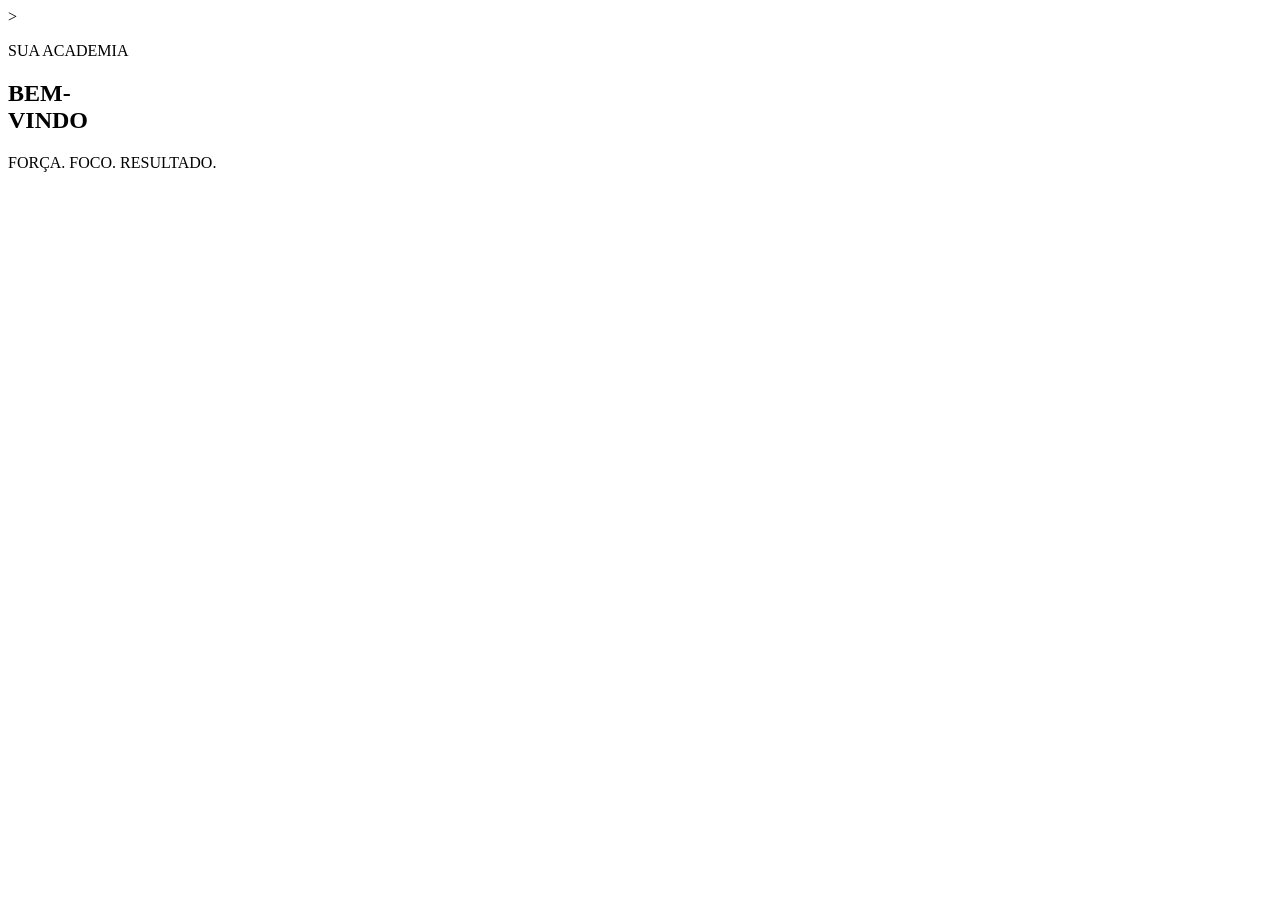
==== index.html @ 5902b5f4 "Update index.html" ====
<!DOCTYPE html>
<html lang="pt-BR">
<head>
  <meta charset="UTF-8">
  <meta name="viewport" content="width=device-width, initial-scale=1.0">
  <meta name="description" content="Academia: força, foco e resultado.">
  <title>Academia | Bem-vindo</title>

  >
</head>

<body>
  <main class="hero">
    <div class="fundo-academia" aria-hidden="true"></div>
    <div class="camada-escura" aria-hidden="true"></div>

    <section class="conteudo-principal">
      <p class="marca">SUA ACADEMIA</p>
      <h1>BEM-<br>VINDO</h1>
      <p class="frase">FORÇA. FOCO. RESULTADO.</p>
    </section>
  </main>
</body>
</html>
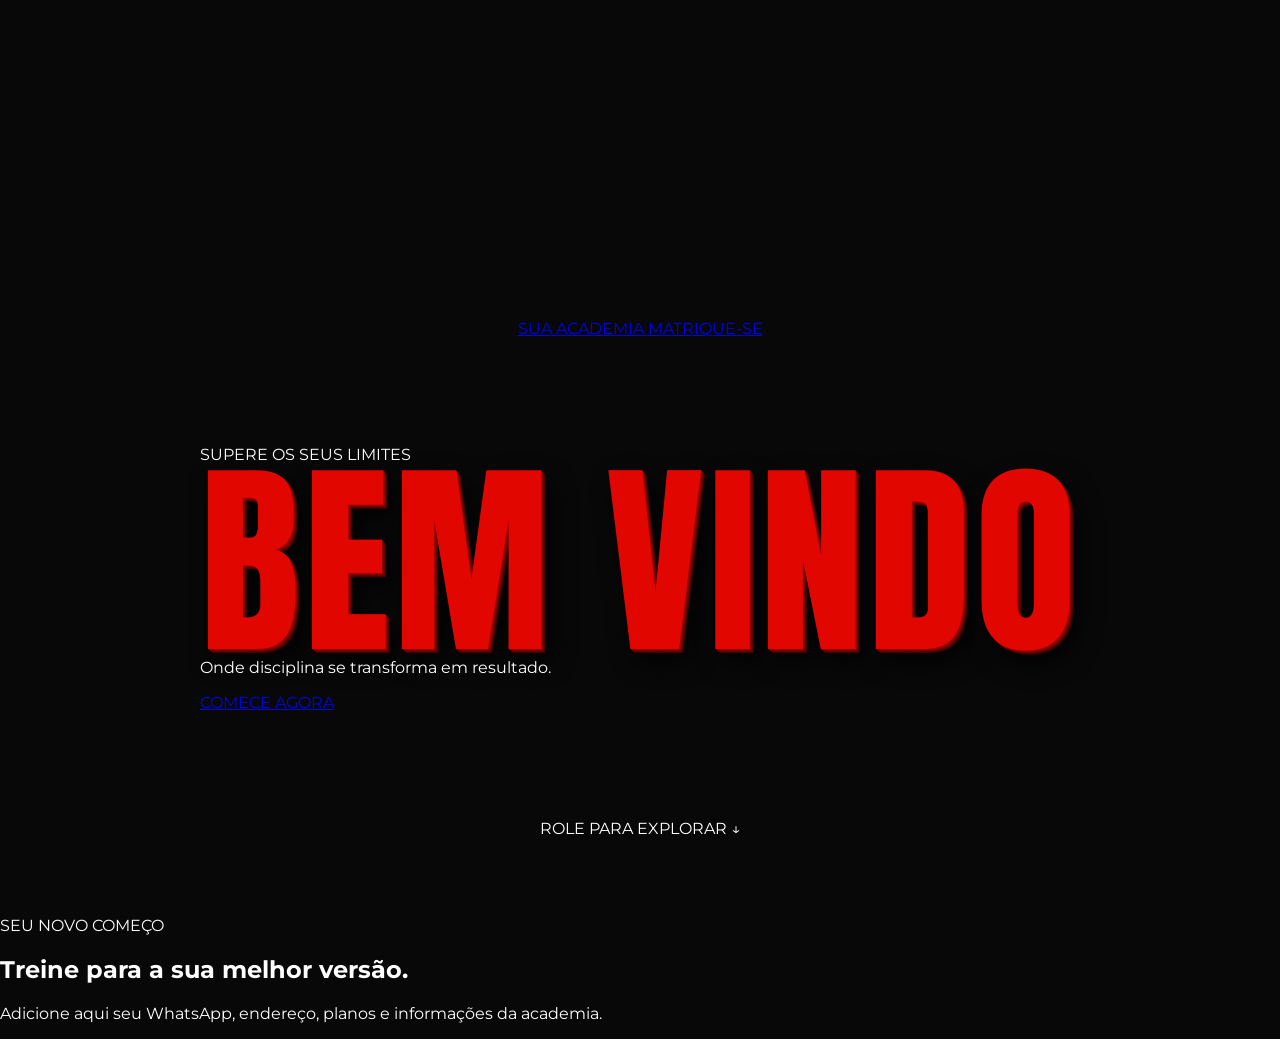
==== commit 8f89aaa6: "Update index.html" ====
--- a/index.html
+++ b/index.html
@@ -3,22 +3,50 @@
 <head>
   <meta charset="UTF-8">
   <meta name="viewport" content="width=device-width, initial-scale=1.0">
-  <meta name="description" content="Academia: força, foco e resultado.">
-  <title>Academia | Bem-vindo</title>
+  <meta name="description" content="Sua academia: força, foco e resultado.">
+  <title>Sua Academia | Bem-vindo</title>
 
-  >
+  <link rel="stylesheet" href="./style.css">
 </head>
 
 <body>
-  <main class="hero">
-    <div class="fundo-academia" aria-hidden="true"></div>
-    <div class="camada-escura" aria-hidden="true"></div>
+  <main class="hero" id="hero">
+    <div class="imagem-fundo" id="imagemFundo" aria-hidden="true"></div>
+    <div class="filtro-preto" aria-hidden="true"></div>
+    <div class="vinheta" aria-hidden="true"></div>
 
-    <section class="conteudo-principal">
-      <p class="marca">SUA ACADEMIA</p>
-      <h1>BEM-<br>VINDO</h1>
-      <p class="frase">FORÇA. FOCO. RESULTADO.</p>
+    <header class="topo">
+      <a class="logo" href="#" aria-label="Página inicial da Sua Academia">
+        <span class="logo-marca">SUA</span> ACADEMIA
+      </a>
+
+      <a class="botao-topo" href="#matricula">MATRIQUE-SE</a>
+    </header>
+
+    <section class="mensagem" aria-labelledby="titulo-principal">
+      <p class="sobretitulo">SUPERE OS SEUS LIMITES</p>
+
+      <h1 id="titulo-principal">
+        <span class="linha">BEM</span>
+        <span class="linha">VINDO</span>
+      </h1>
+
+      <p class="descricao">
+        Onde disciplina se transforma em resultado.
+      </p>
+
+      <a class="botao-principal" href="#matricula">COMECE AGORA</a>
     </section>
+
+    <p class="rolar" aria-hidden="true">ROLE PARA EXPLORAR <span>↓</span></p>
   </main>
+
+  <section class="matricula" id="matricula">
+    <p class="sobretitulo escuro">SEU NOVO COMEÇO</p>
+    <h2>Treine para a sua melhor versão.</h2>
+    <p>Adicione aqui seu WhatsApp, endereço, planos e informações da academia.</p>
+  </section>
+
+  <script src="./script.js"></script>
 </body>
 </html>
--- a/style.css
+++ b/style.css
@@ -0,0 +1,96 @@
+@import url("https://fonts.googleapis.com/css2?family=Anton&family=Montserrat:wght@600;700;800&display=swap");
+
+:root {
+  --vermelho: #e10600;
+}
+
+* {
+  box-sizing: border-box;
+}
+
+body {
+  margin: 0;
+  background: #080808;
+  color: white;
+  font-family: "Montserrat", Arial, sans-serif;
+}
+
+.hero {
+  position: relative;
+  min-height: 100vh;
+  display: grid;
+  place-items: center;
+  overflow: hidden;
+}
+
+.fundo-academia {
+  position: absolute;
+  inset: -35px;
+  z-index: -2;
+  background-image: url("https://pplx-res.cloudinary.com/image/upload/pplx_search_images/e1381c3c9f945c3fe78c7b1adadf001822a0439c.jpg");
+  background-size: cover;
+  background-position: center;
+  filter: grayscale(100%) blur(5px) contrast(120%);
+  transform: scale(1.08);
+}
+
+.camada-escura {
+  position: absolute;
+  z-index: -1;
+  inset: 0;
+  background: linear-gradient(
+    90deg,
+    rgba(0, 0, 0, 0.85),
+    rgba(0, 0, 0, 0.38),
+    rgba(0, 0, 0, 0.72)
+  );
+}
+
+.conteudo-principal {
+  width: min(100% - 40px, 1100px);
+  text-align: center;
+}
+
+.marca,
+.frase {
+  margin: 0;
+  font-size: 0.75rem;
+  font-weight: 800;
+  letter-spacing: 0.28em;
+}
+
+.marca {
+  margin-bottom: 18px;
+}
+
+h1 {
+  margin: 0;
+  color: var(--vermelho);
+  font-family: "Anton", Impact, sans-serif;
+  font-size: clamp(5rem, 18vw, 13rem);
+  font-weight: 400;
+  letter-spacing: 0.02em;
+  line-height: 0.78;
+  text-shadow:
+    1px 1px 0 #910000,
+    2px 2px 0 #760000,
+    3px 3px 0 #5c0000,
+    4px 4px 0 #430000,
+    8px 12px 24px rgba(0, 0, 0, 0.9);
+}
+
+.frase {
+  margin-top: 34px;
+}
+
+@media (max-width: 600px) {
+  h1 {
+    font-size: clamp(4rem, 22vw, 7rem);
+  }
+
+  .marca,
+  .frase {
+    font-size: 0.62rem;
+    letter-spacing: 0.18em;
+  }
+}
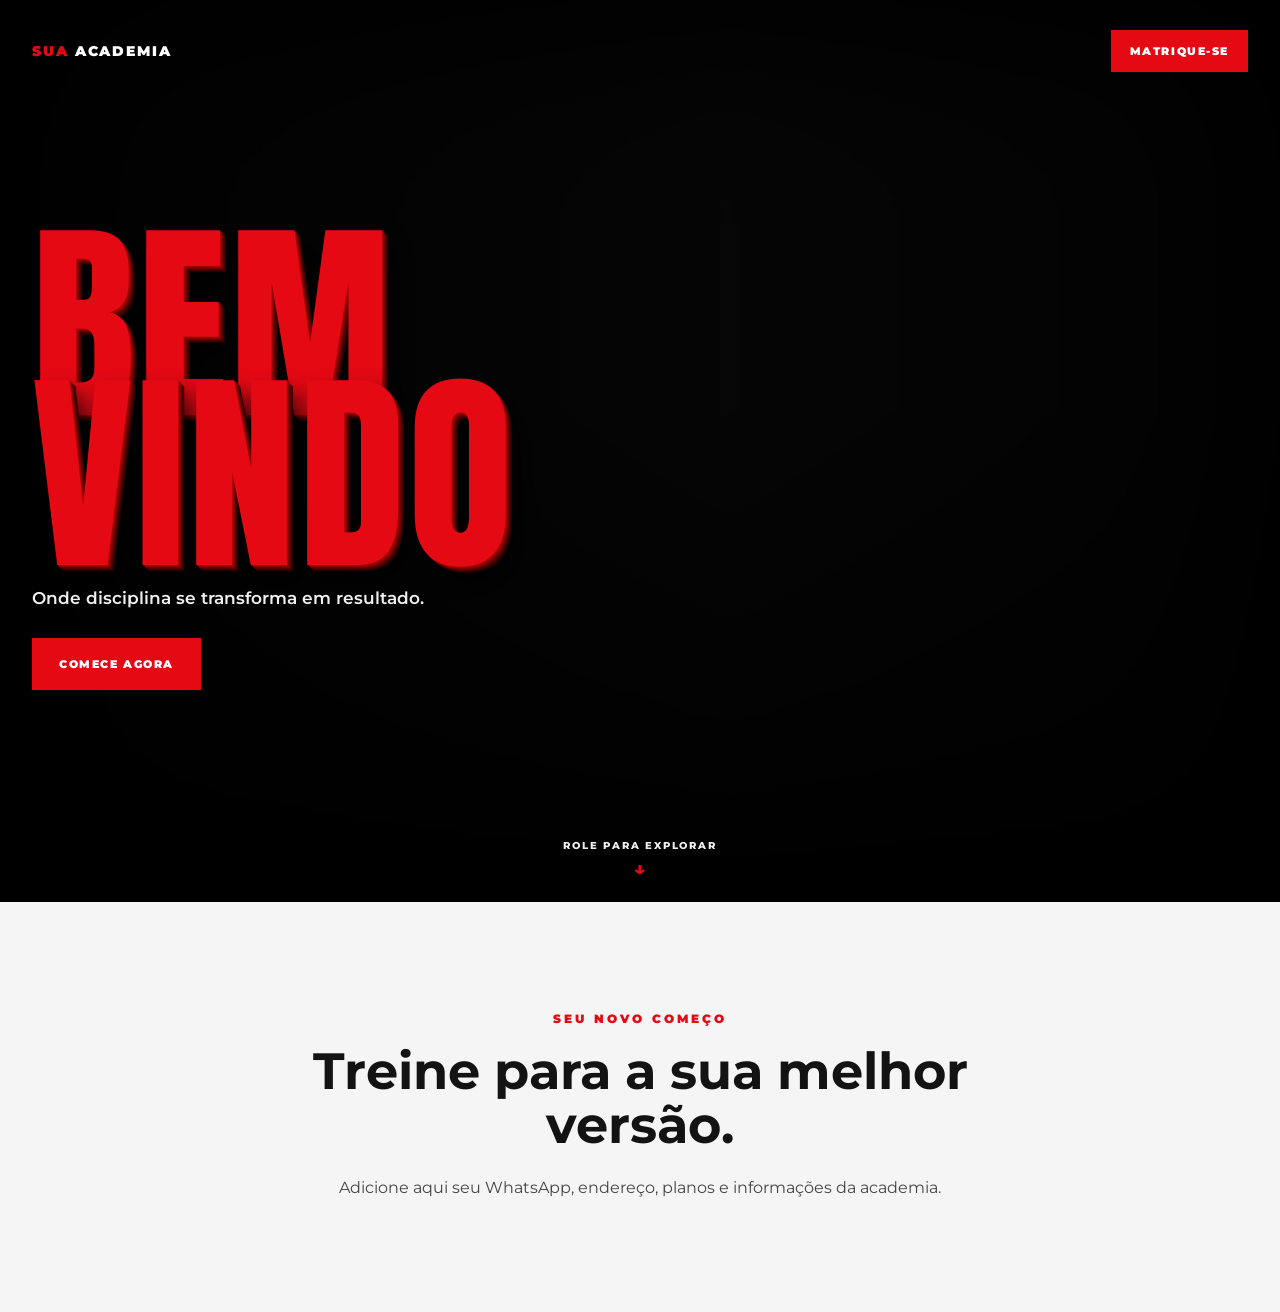
==== commit e585dd8f: "Update index.html" ====
--- a/index.html
+++ b/index.html
@@ -24,8 +24,6 @@
     </header>
 
     <section class="mensagem" aria-labelledby="titulo-principal">
-      <p class="sobretitulo">SUPERE OS SEUS LIMITES</p>
-
       <h1 id="titulo-principal">
         <span class="linha">BEM</span>
         <span class="linha">VINDO</span>
@@ -38,7 +36,9 @@
       <a class="botao-principal" href="#matricula">COMECE AGORA</a>
     </section>
 
-    <p class="rolar" aria-hidden="true">ROLE PARA EXPLORAR <span>↓</span></p>
+    <p class="rolar" aria-hidden="true">
+      ROLE PARA EXPLORAR <span>↓</span>
+    </p>
   </main>
 
   <section class="matricula" id="matricula">
--- a/style.css
+++ b/style.css
@@ -1,96 +1,273 @@
-@import url("https://fonts.googleapis.com/css2?family=Anton&family=Montserrat:wght@600;700;800&display=swap");
+@import url("https://fonts.googleapis.com/css2?family=Anton&family=Montserrat:wght@400;600;700;800;900&display=swap");
 
 :root {
-  --vermelho: #e10600;
+  --vermelho: #e50914;
+  --vermelho-escuro: #760000;
+  --preto: #070707;
+  --branco: #f7f7f7;
 }
 
 * {
   box-sizing: border-box;
 }
 
+html {
+  scroll-behavior: smooth;
+}
+
 body {
   margin: 0;
-  background: #080808;
-  color: white;
-  font-family: "Montserrat", Arial, sans-serif;
+  min-width: 320px;
+  overflow-x: hidden;
+  background: var(--preto);
+  color: var(--branco);
+  font-family: "Montserrat", Arial, Helvetica, sans-serif;
 }
 
 .hero {
+  --movimento-x: 0px;
+  --movimento-y: 0px;
   position: relative;
-  min-height: 100vh;
-  display: grid;
-  place-items: center;
+  isolation: isolate;
+  min-height: 100svh;
   overflow: hidden;
-}
-
-.fundo-academia {
-  position: absolute;
-  inset: -35px;
+  background: #0b0b0b;
+}
+
+/* Foto de um AMBIENTE de academia: máquinas e pesos */
+.imagem-fundo {
+  position: absolute;
+  z-index: -3;
+  inset: -70px;
+  background-image: url("https://images.unsplash.com/photo-1534438327276-14e5300c3a48?auto=format&fit=crop&w=2200&q=85");
+  background-position: center center;
+  background-size: cover;
+  filter: grayscale(100%) contrast(125%) brightness(58%) blur(2px);
+  transform: scale(1.1) translate(var(--movimento-x), var(--movimento-y));
+  transition: transform 180ms ease-out;
+  will-change: transform;
+}
+
+/* Escurece o ambiente, preservando a leitura do texto */
+.filtro-preto {
+  position: absolute;
   z-index: -2;
-  background-image: url("https://pplx-res.cloudinary.com/image/upload/pplx_search_images/e1381c3c9f945c3fe78c7b1adadf001822a0439c.jpg");
-  background-size: cover;
-  background-position: center;
-  filter: grayscale(100%) blur(5px) contrast(120%);
-  transform: scale(1.08);
-}
-
-.camada-escura {
+  inset: 0;
+  background:
+    linear-gradient(90deg, rgba(0, 0, 0, 0.86) 0%, rgba(0, 0, 0, 0.45) 57%, rgba(0, 0, 0, 0.76) 100%),
+    linear-gradient(0deg, rgba(0, 0, 0, 0.78), transparent 55%);
+}
+
+/* Sombra nas bordas para uma aparência mais cinematográfica */
+.vinheta {
   position: absolute;
   z-index: -1;
   inset: 0;
-  background: linear-gradient(
-    90deg,
-    rgba(0, 0, 0, 0.85),
-    rgba(0, 0, 0, 0.38),
-    rgba(0, 0, 0, 0.72)
-  );
-}
-
-.conteudo-principal {
-  width: min(100% - 40px, 1100px);
-  text-align: center;
-}
-
-.marca,
-.frase {
-  margin: 0;
-  font-size: 0.75rem;
-  font-weight: 800;
-  letter-spacing: 0.28em;
-}
-
-.marca {
-  margin-bottom: 18px;
+  box-shadow: inset 0 0 150px 45px rgba(0, 0, 0, 0.88);
+  pointer-events: none;
+}
+
+.topo {
+  position: relative;
+  z-index: 2;
+  display: flex;
+  align-items: center;
+  justify-content: space-between;
+  width: min(100% - 64px, 1400px);
+  margin: 0 auto;
+  padding: 30px 0;
+}
+
+.logo {
+  color: #ffffff;
+  font-size: 0.85rem;
+  font-weight: 900;
+  letter-spacing: 0.14em;
+  text-decoration: none;
+}
+
+.logo-marca {
+  color: var(--vermelho);
+}
+
+.botao-topo,
+.botao-principal {
+  display: inline-block;
+  border: 2px solid var(--vermelho);
+  background: var(--vermelho);
+  color: #ffffff;
+  font-size: 0.7rem;
+  font-weight: 900;
+  letter-spacing: 0.14em;
+  text-decoration: none;
+  transition: transform 180ms ease, background 180ms ease;
+}
+
+.botao-topo {
+  padding: 12px 17px;
+}
+
+.botao-principal {
+  padding: 17px 25px;
+}
+
+.botao-topo:hover,
+.botao-principal:hover {
+  background: #b7070f;
+  transform: translateY(-3px);
+}
+
+.mensagem {
+  position: relative;
+  z-index: 1;
+  width: min(100% - 64px, 1400px);
+  min-height: calc(100svh - 100px);
+  display: flex;
+  flex-direction: column;
+  justify-content: center;
+  margin: 0 auto;
+  padding: 35px 0 100px;
+}
+
+.sobretitulo {
+  margin: 0 0 18px;
+  color: #f2f2f2;
+  font-size: 0.72rem;
+  font-weight: 900;
+  letter-spacing: 0.26em;
 }
 
 h1 {
   margin: 0;
   color: var(--vermelho);
-  font-family: "Anton", Impact, sans-serif;
-  font-size: clamp(5rem, 18vw, 13rem);
+  font-family: "Anton", Impact, Haettenschweiler, "Arial Narrow Bold", sans-serif;
+  font-size: clamp(6.4rem, 16.8vw, 16.5rem);
   font-weight: 400;
-  letter-spacing: 0.02em;
-  line-height: 0.78;
+  letter-spacing: 0.015em;
+  line-height: 0.7;
+  text-transform: uppercase;
   text-shadow:
-    1px 1px 0 #910000,
-    2px 2px 0 #760000,
-    3px 3px 0 #5c0000,
-    4px 4px 0 #430000,
-    8px 12px 24px rgba(0, 0, 0, 0.9);
-}
-
-.frase {
-  margin-top: 34px;
-}
-
-@media (max-width: 600px) {
+    1px 1px 0 #a30404,
+    2px 2px 0 #880303,
+    3px 3px 0 #6e0202,
+    4px 4px 0 #550000,
+    5px 5px 0 #410000,
+    6px 6px 0 #2b0000,
+    12px 16px 24px rgba(0, 0, 0, 0.85);
+}
+
+.linha {
+  display: block;
+}
+
+.descricao {
+  max-width: 500px;
+  margin: 34px 0 0;
+  color: #f0f0f0;
+  font-size: clamp(0.88rem, 1.4vw, 1.05rem);
+  font-weight: 600;
+  line-height: 1.7;
+}
+
+.botao-principal {
+  width: fit-content;
+  margin-top: 26px;
+}
+
+.rolar {
+  position: absolute;
+  z-index: 2;
+  bottom: 24px;
+  left: 50%;
+  margin: 0;
+  color: #eeeeee;
+  font-size: 0.62rem;
+  font-weight: 800;
+  letter-spacing: 0.18em;
+  text-align: center;
+  transform: translateX(-50%);
+}
+
+.rolar span {
+  display: block;
+  margin-top: 8px;
+  color: var(--vermelho);
+  font-size: 1.2rem;
+  line-height: 1;
+}
+
+.matricula {
+  padding: 110px 24px;
+  background: #f5f5f5;
+  color: #131313;
+  text-align: center;
+}
+
+.matricula h2 {
+  max-width: 850px;
+  margin: 0 auto;
+  font-size: clamp(2rem, 4vw, 4rem);
+  line-height: 1.05;
+}
+
+.matricula p:last-child {
+  max-width: 650px;
+  margin: 22px auto 0;
+  color: #454545;
+  line-height: 1.8;
+}
+
+.escuro {
+  color: var(--vermelho);
+}
+
+@media (max-width: 650px) {
+  .topo,
+  .mensagem {
+    width: min(100% - 36px, 1400px);
+  }
+
+  .topo {
+    padding-top: 22px;
+  }
+
+  .logo {
+    font-size: 0.64rem;
+  }
+
+  .botao-topo {
+    padding: 10px 11px;
+    font-size: 0.57rem;
+  }
+
+  .mensagem {
+    min-height: calc(100svh - 78px);
+    padding-bottom: 80px;
+  }
+
   h1 {
-    font-size: clamp(4rem, 22vw, 7rem);
-  }
-
-  .marca,
-  .frase {
-    font-size: 0.62rem;
+    font-size: clamp(4.5rem, 22vw, 8.2rem);
+    line-height: 0.73;
+  }
+
+  .sobretitulo {
+    font-size: 0.58rem;
     letter-spacing: 0.18em;
   }
-}
+
+  .descricao {
+    margin-top: 28px;
+  }
+}
+
+@media (prefers-reduced-motion: reduce) {
+  html {
+    scroll-behavior: auto;
+  }
+
+  .imagem-fundo,
+  .botao-topo,
+  .botao-principal {
+    transition: none;
+  }
+}
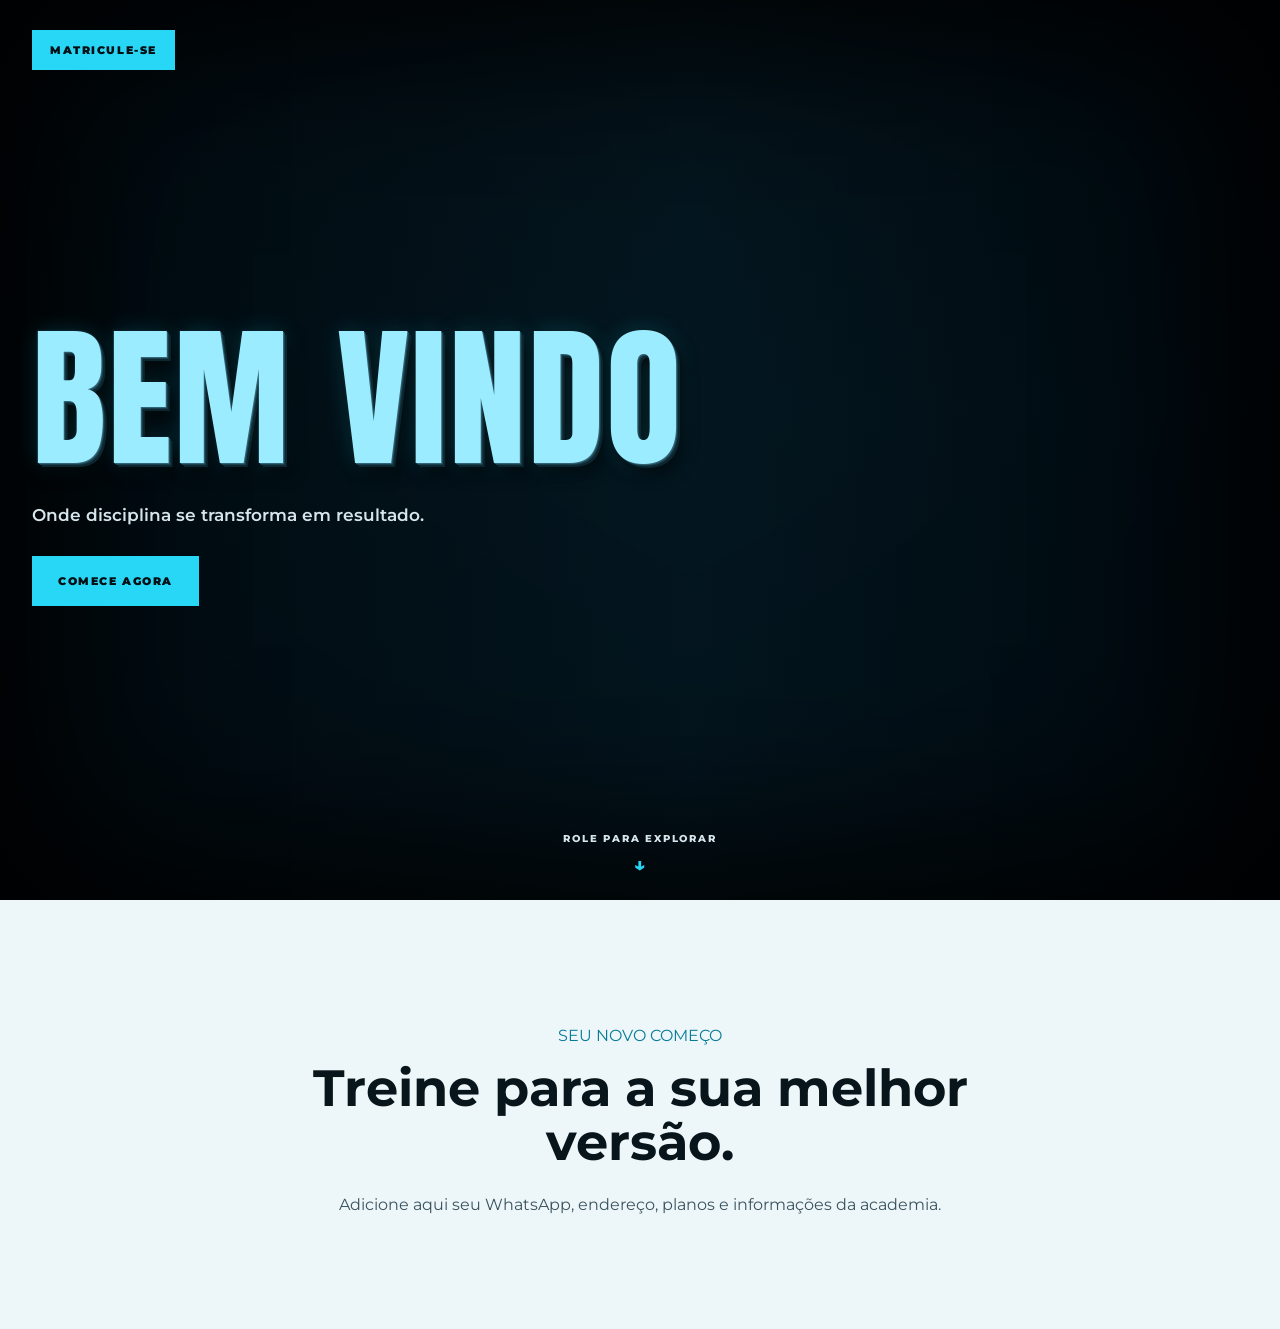
==== commit 19790e2c: "Update index.html" ====
--- a/index.html
+++ b/index.html
@@ -3,8 +3,8 @@
 <head>
   <meta charset="UTF-8">
   <meta name="viewport" content="width=device-width, initial-scale=1.0">
-  <meta name="description" content="Sua academia: força, foco e resultado.">
-  <title>Sua Academia | Bem-vindo</title>
+  <meta name="description" content="Academia: força, foco e resultado.">
+  <title>Academia | Bem-vindo</title>
 
   <link rel="stylesheet" href="./style.css">
 </head>
@@ -16,11 +16,7 @@
     <div class="vinheta" aria-hidden="true"></div>
 
     <header class="topo">
-      <a class="logo" href="#" aria-label="Página inicial da Sua Academia">
-        <span class="logo-marca">SUA</span> ACADEMIA
-      </a>
-
-      <a class="botao-topo" href="#matricula">MATRIQUE-SE</a>
+      <a class="botao-topo" href="#matricula">MATRICULE-SE</a>
     </header>
 
     <section class="mensagem" aria-labelledby="titulo-principal">
--- a/style.css
+++ b/style.css
@@ -1,10 +1,12 @@
 @import url("https://fonts.googleapis.com/css2?family=Anton&family=Montserrat:wght@400;600;700;800;900&display=swap");
 
 :root {
-  --vermelho: #e50914;
-  --vermelho-escuro: #760000;
-  --preto: #070707;
-  --branco: #f7f7f7;
+  --ciano: #28d7f5;
+  --azul-claro: #9cecff;
+  --azul-escuro: #071d2a;
+  --preto: #05080a;
+  --branco: #f4fbff;
+  --cinza-claro: #d5e5eb;
 }
 
 * {
@@ -31,39 +33,37 @@
   isolation: isolate;
   min-height: 100svh;
   overflow: hidden;
-  background: #0b0b0b;
-}
-
-/* Foto de um AMBIENTE de academia: máquinas e pesos */
+  background: var(--preto);
+}
+
 .imagem-fundo {
   position: absolute;
   z-index: -3;
   inset: -70px;
   background-image: url("https://images.unsplash.com/photo-1534438327276-14e5300c3a48?auto=format&fit=crop&w=2200&q=85");
-  background-position: center center;
+  background-position: center;
   background-size: cover;
-  filter: grayscale(100%) contrast(125%) brightness(58%) blur(2px);
+  filter: grayscale(100%) contrast(125%) brightness(45%) blur(2px);
   transform: scale(1.1) translate(var(--movimento-x), var(--movimento-y));
   transition: transform 180ms ease-out;
   will-change: transform;
 }
 
-/* Escurece o ambiente, preservando a leitura do texto */
+/* Camada azulada sobre o ambiente de academia */
 .filtro-preto {
   position: absolute;
   z-index: -2;
   inset: 0;
   background:
-    linear-gradient(90deg, rgba(0, 0, 0, 0.86) 0%, rgba(0, 0, 0, 0.45) 57%, rgba(0, 0, 0, 0.76) 100%),
-    linear-gradient(0deg, rgba(0, 0, 0, 0.78), transparent 55%);
-}
-
-/* Sombra nas bordas para uma aparência mais cinematográfica */
+    linear-gradient(90deg, rgba(1, 9, 14, 0.90) 0%, rgba(4, 29, 42, 0.60) 54%, rgba(0, 8, 13, 0.88) 100%),
+    linear-gradient(0deg, rgba(0, 4, 7, 0.86), rgba(0, 55, 78, 0.14) 55%, rgba(0, 0, 0, 0.30));
+}
+
 .vinheta {
   position: absolute;
   z-index: -1;
   inset: 0;
-  box-shadow: inset 0 0 150px 45px rgba(0, 0, 0, 0.88);
+  box-shadow: inset 0 0 170px 50px rgba(0, 0, 0, 0.92);
   pointer-events: none;
 }
 
@@ -79,7 +79,7 @@
 }
 
 .logo {
-  color: #ffffff;
+  color: var(--branco);
   font-size: 0.85rem;
   font-weight: 900;
   letter-spacing: 0.14em;
@@ -87,20 +87,20 @@
 }
 
 .logo-marca {
-  color: var(--vermelho);
+  color: var(--ciano);
 }
 
 .botao-topo,
 .botao-principal {
   display: inline-block;
-  border: 2px solid var(--vermelho);
-  background: var(--vermelho);
-  color: #ffffff;
+  border: 1px solid var(--ciano);
+  background: var(--ciano);
+  color: #031016;
   font-size: 0.7rem;
   font-weight: 900;
   letter-spacing: 0.14em;
   text-decoration: none;
-  transition: transform 180ms ease, background 180ms ease;
+  transition: transform 180ms ease, background 180ms ease, box-shadow 180ms ease;
 }
 
 .botao-topo {
@@ -108,12 +108,15 @@
 }
 
 .botao-principal {
+  width: fit-content;
+  margin-top: 26px;
   padding: 17px 25px;
 }
 
 .botao-topo:hover,
 .botao-principal:hover {
-  background: #b7070f;
+  background: var(--azul-claro);
+  box-shadow: 0 0 24px rgba(40, 215, 245, 0.55);
   transform: translateY(-3px);
 }
 
@@ -129,49 +132,45 @@
   padding: 35px 0 100px;
 }
 
-.sobretitulo {
-  margin: 0 0 18px;
-  color: #f2f2f2;
-  font-size: 0.72rem;
-  font-weight: 900;
-  letter-spacing: 0.26em;
-}
-
 h1 {
+  display: flex;
+  flex-direction: row;
+  align-items: center;
+  gap: clamp(28px, 3.6vw, 66px);
   margin: 0;
-  color: var(--vermelho);
+  color: var(--azul-claro);
   font-family: "Anton", Impact, Haettenschweiler, "Arial Narrow Bold", sans-serif;
-  font-size: clamp(6.4rem, 16.8vw, 16.5rem);
+  font-size: clamp(4rem, 12vw, 12.5rem);
   font-weight: 400;
   letter-spacing: 0.015em;
-  line-height: 0.7;
+  line-height: 0.9;
   text-transform: uppercase;
+
+  /* Contorno escuro discreto, para separar o texto do fundo */
+  -webkit-text-stroke: 3px #06131a;
+  paint-order: stroke fill;
+
+  /* Profundidade suave e brilho ciano */
   text-shadow:
-    1px 1px 0 #a30404,
-    2px 2px 0 #880303,
-    3px 3px 0 #6e0202,
-    4px 4px 0 #550000,
-    5px 5px 0 #410000,
-    6px 6px 0 #2b0000,
-    12px 16px 24px rgba(0, 0, 0, 0.85);
+    1px 1px 0 #326676,
+    2px 2px 0 #1b3f4c,
+    4px 4px 0 #0d2731,
+    7px 9px 16px rgba(0, 0, 0, 0.74),
+    0 0 22px rgba(40, 215, 245, 0.20);
 }
 
 .linha {
-  display: block;
+  display: inline-block;
+  white-space: nowrap;
 }
 
 .descricao {
   max-width: 500px;
   margin: 34px 0 0;
-  color: #f0f0f0;
+  color: var(--cinza-claro);
   font-size: clamp(0.88rem, 1.4vw, 1.05rem);
   font-weight: 600;
   line-height: 1.7;
-}
-
-.botao-principal {
-  width: fit-content;
-  margin-top: 26px;
 }
 
 .rolar {
@@ -180,7 +179,7 @@
   bottom: 24px;
   left: 50%;
   margin: 0;
-  color: #eeeeee;
+  color: var(--cinza-claro);
   font-size: 0.62rem;
   font-weight: 800;
   letter-spacing: 0.18em;
@@ -191,15 +190,14 @@
 .rolar span {
   display: block;
   margin-top: 8px;
-  color: var(--vermelho);
+  color: var(--ciano);
   font-size: 1.2rem;
-  line-height: 1;
 }
 
 .matricula {
   padding: 110px 24px;
-  background: #f5f5f5;
-  color: #131313;
+  background: #edf7fa;
+  color: #08151b;
   text-align: center;
 }
 
@@ -213,15 +211,15 @@
 .matricula p:last-child {
   max-width: 650px;
   margin: 22px auto 0;
-  color: #454545;
+  color: #3b535d;
   line-height: 1.8;
 }
 
 .escuro {
-  color: var(--vermelho);
-}
-
-@media (max-width: 650px) {
+  color: #087b96;
+}
+
+@media (max-width: 700px) {
   .topo,
   .mensagem {
     width: min(100% - 36px, 1400px);
@@ -240,19 +238,18 @@
     font-size: 0.57rem;
   }
 
+  h1 {
+    flex-direction: column;
+    align-items: flex-start;
+    gap: 18px;
+    font-size: clamp(4.5rem, 23vw, 8.2rem);
+    line-height: 0.78;
+    -webkit-text-stroke: 2px #06131a;
+  }
+
   .mensagem {
     min-height: calc(100svh - 78px);
     padding-bottom: 80px;
-  }
-
-  h1 {
-    font-size: clamp(4.5rem, 22vw, 8.2rem);
-    line-height: 0.73;
-  }
-
-  .sobretitulo {
-    font-size: 0.58rem;
-    letter-spacing: 0.18em;
   }
 
   .descricao {
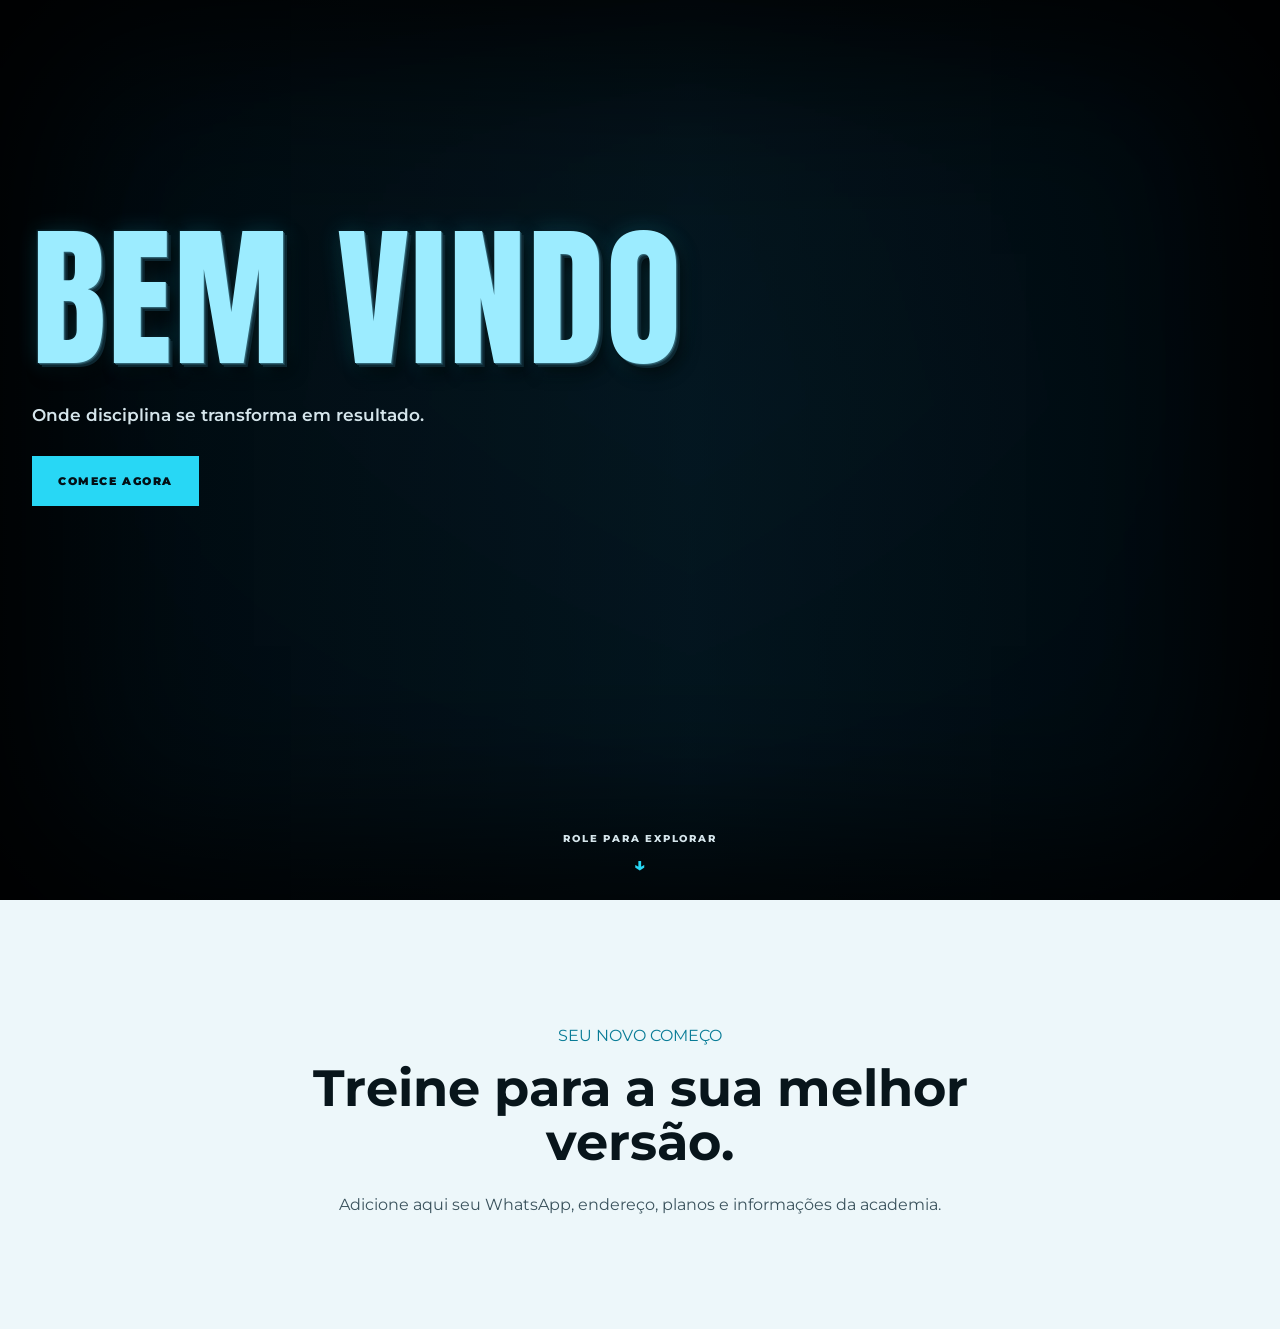
==== commit 8564fbfa: "Update index.html" ====
--- a/index.html
+++ b/index.html
@@ -14,10 +14,6 @@
     <div class="imagem-fundo" id="imagemFundo" aria-hidden="true"></div>
     <div class="filtro-preto" aria-hidden="true"></div>
     <div class="vinheta" aria-hidden="true"></div>
-
-    <header class="topo">
-      <a class="botao-topo" href="#matricula">MATRICULE-SE</a>
-    </header>
 
     <section class="mensagem" aria-labelledby="titulo-principal">
       <h1 id="titulo-principal">
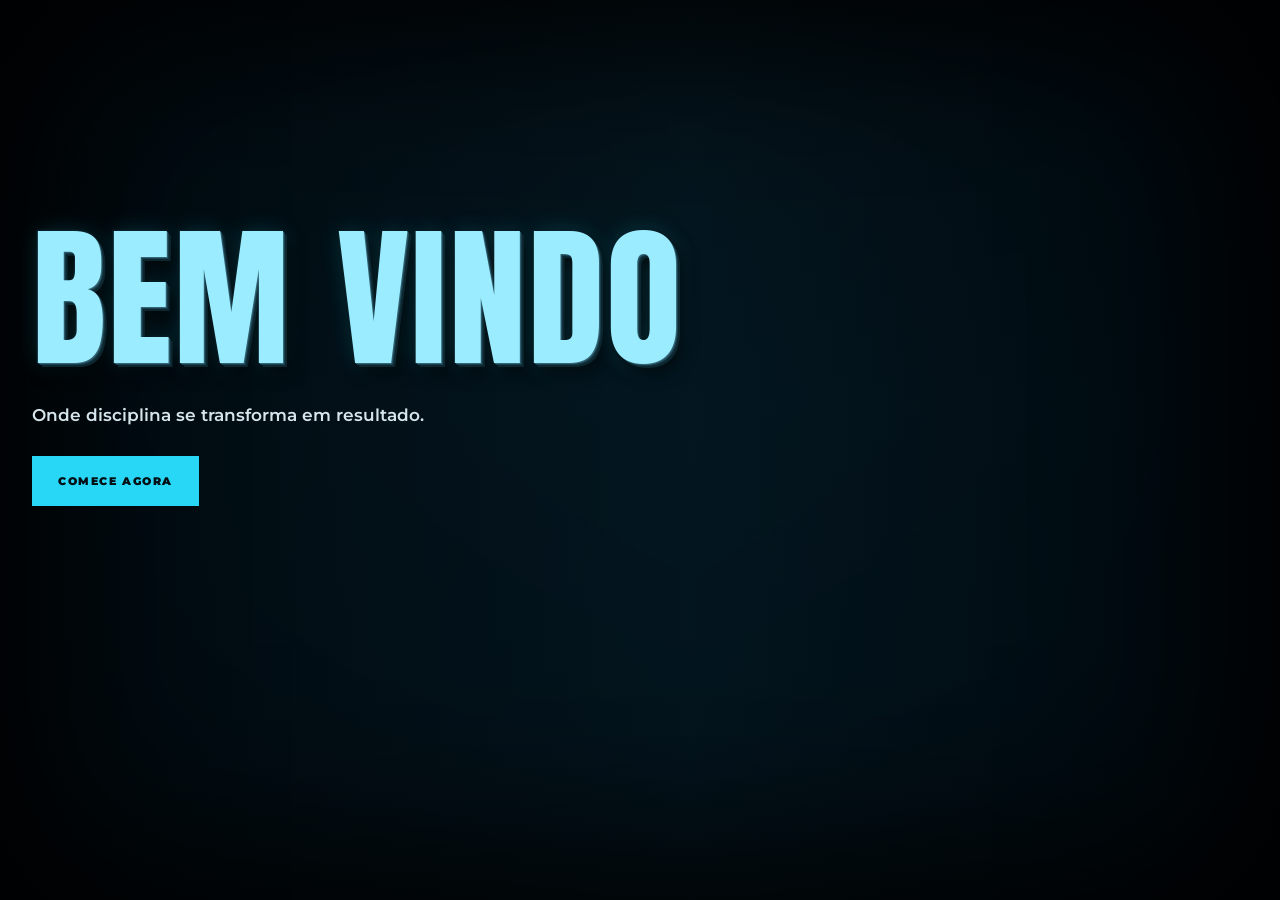
==== commit f8285f27: "Update index.html" ====
--- a/index.html
+++ b/index.html
@@ -25,19 +25,9 @@
         Onde disciplina se transforma em resultado.
       </p>
 
-      <a class="botao-principal" href="#matricula">COMECE AGORA</a>
+      <a class="botao-principal" href="#inicio">COMECE AGORA</a>
     </section>
-
-    <p class="rolar" aria-hidden="true">
-      ROLE PARA EXPLORAR <span>↓</span>
-    </p>
   </main>
-
-  <section class="matricula" id="matricula">
-    <p class="sobretitulo escuro">SEU NOVO COMEÇO</p>
-    <h2>Treine para a sua melhor versão.</h2>
-    <p>Adicione aqui seu WhatsApp, endereço, planos e informações da academia.</p>
-  </section>
 
   <script src="./script.js"></script>
 </body>
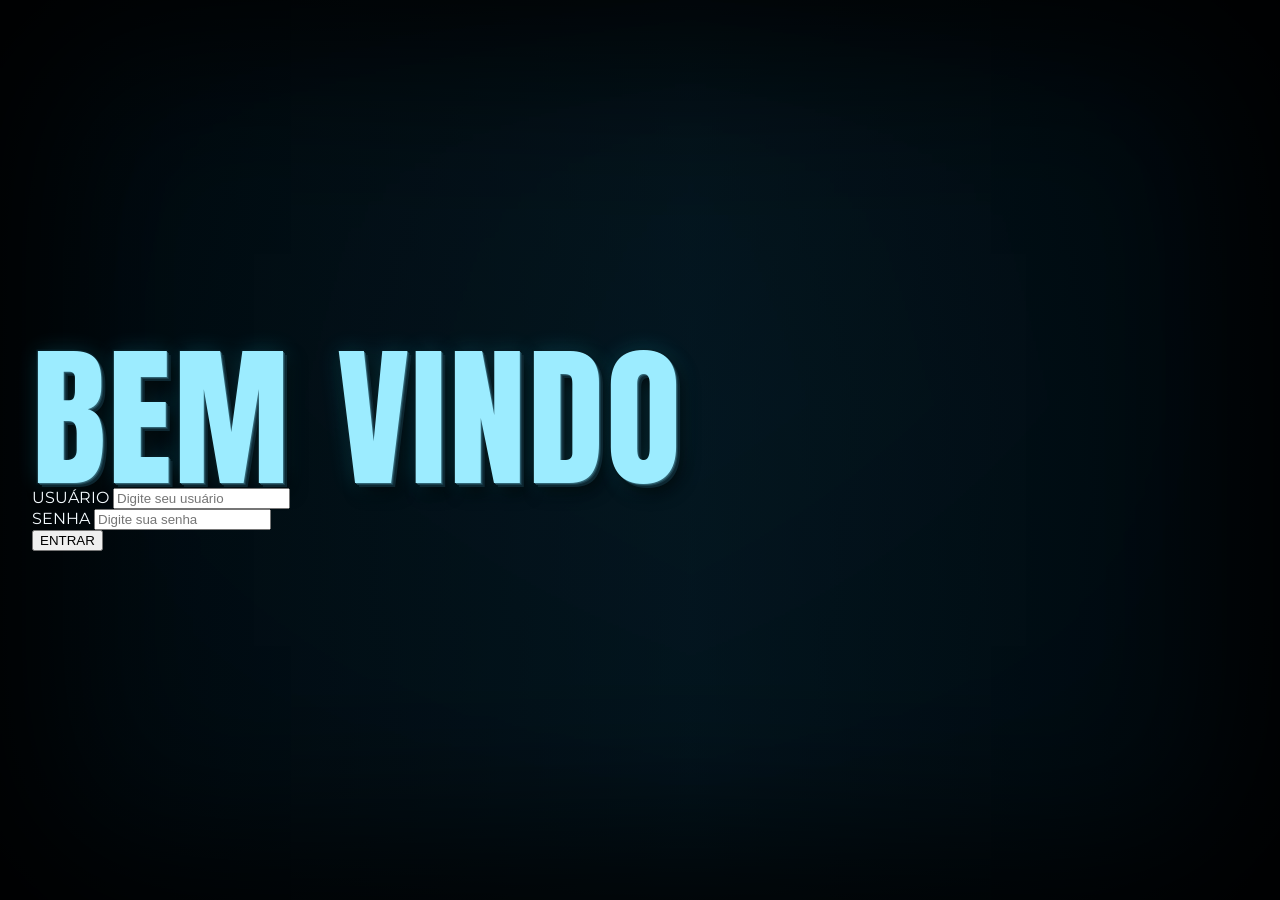
==== commit 2a243ce1: "Update index.html" ====
--- a/index.html
+++ b/index.html
@@ -11,7 +11,7 @@
 
 <body>
   <main class="hero" id="hero">
-    <div class="imagem-fundo" id="imagemFundo" aria-hidden="true"></div>
+    <div class="imagem-fundo" aria-hidden="true"></div>
     <div class="filtro-preto" aria-hidden="true"></div>
     <div class="vinheta" aria-hidden="true"></div>
 
@@ -21,11 +21,35 @@
         <span class="linha">VINDO</span>
       </h1>
 
-      <p class="descricao">
-        Onde disciplina se transforma em resultado.
-      </p>
+      <form class="form-login" action="./comece-agora.html" method="get">
+        <div class="campo-login">
+          <label for="usuario">USUÁRIO</label>
+          <input
+            id="usuario"
+            name="usuario"
+            type="text"
+            placeholder="Digite seu usuário"
+            autocomplete="username"
+            required
+          >
+        </div>
 
-      <a class="botao-principal" href="#inicio">COMECE AGORA</a>
+        <div class="campo-login">
+          <label for="senha">SENHA</label>
+          <input
+            id="senha"
+            name="senha"
+            type="password"
+            placeholder="Digite sua senha"
+            autocomplete="current-password"
+            required
+          >
+        </div>
+
+        <button class="botao-login" type="submit">
+          ENTRAR
+        </button>
+      </form>
     </section>
   </main>
 
--- a/style.css
+++ b/style.css
@@ -25,6 +25,8 @@
   color: var(--branco);
   font-family: "Montserrat", Arial, Helvetica, sans-serif;
 }
+
+/* Página inicial */
 
 .hero {
   --movimento-x: 0px;
@@ -49,7 +51,6 @@
   will-change: transform;
 }
 
-/* Camada azulada sobre o ambiente de academia */
 .filtro-preto {
   position: absolute;
   z-index: -2;
@@ -67,32 +68,63 @@
   pointer-events: none;
 }
 
-.topo {
-  position: relative;
-  z-index: 2;
+.mensagem {
+  position: relative;
+  z-index: 1;
+  width: min(100% - 64px, 1400px);
+  min-height: 100svh;
+  display: flex;
+  flex-direction: column;
+  justify-content: center;
+  margin: 0 auto;
+  padding: 40px 0;
+}
+
+.mensagem h1,
+.comece h1 {
+  margin: 0;
+  color: var(--azul-claro);
+  font-family: "Anton", Impact, Haettenschweiler, "Arial Narrow Bold", sans-serif;
+  font-weight: 400;
+  letter-spacing: 0.015em;
+  line-height: 0.9;
+  text-transform: uppercase;
+  -webkit-text-stroke: 3px #06131a;
+  paint-order: stroke fill;
+  text-shadow:
+    1px 1px 0 #326676,
+    2px 2px 0 #1b3f4c,
+    4px 4px 0 #0d2731,
+    7px 9px 16px rgba(0, 0, 0, 0.74),
+    0 0 22px rgba(40, 215, 245, 0.20);
+}
+
+.mensagem h1 {
   display: flex;
   align-items: center;
-  justify-content: space-between;
-  width: min(100% - 64px, 1400px);
-  margin: 0 auto;
-  padding: 30px 0;
-}
-
-.logo {
-  color: var(--branco);
-  font-size: 0.85rem;
-  font-weight: 900;
-  letter-spacing: 0.14em;
-  text-decoration: none;
-}
-
-.logo-marca {
-  color: var(--ciano);
-}
-
-.botao-topo,
+  gap: clamp(28px, 3.6vw, 66px);
+  font-size: clamp(4rem, 12vw, 12.5rem);
+}
+
+.linha {
+  display: inline-block;
+  white-space: nowrap;
+}
+
+.descricao {
+  max-width: 500px;
+  margin: 34px 0 0;
+  color: var(--cinza-claro);
+  font-size: clamp(0.88rem, 1.4vw, 1.05rem);
+  font-weight: 600;
+  line-height: 1.7;
+}
+
 .botao-principal {
   display: inline-block;
+  width: fit-content;
+  margin-top: 26px;
+  padding: 17px 25px;
   border: 1px solid var(--ciano);
   background: var(--ciano);
   color: #031016;
@@ -103,142 +135,203 @@
   transition: transform 180ms ease, background 180ms ease, box-shadow 180ms ease;
 }
 
-.botao-topo {
-  padding: 12px 17px;
-}
-
-.botao-principal {
-  width: fit-content;
-  margin-top: 26px;
-  padding: 17px 25px;
-}
-
-.botao-topo:hover,
 .botao-principal:hover {
   background: var(--azul-claro);
   box-shadow: 0 0 24px rgba(40, 215, 245, 0.55);
   transform: translateY(-3px);
 }
 
-.mensagem {
+/* Página de guias */
+
+.pagina-comece {
+  background: #03080b;
+}
+
+.comece {
+  position: relative;
+  isolation: isolate;
+  min-height: 100svh;
+  overflow: hidden;
+  padding: 90px clamp(28px, 8vw, 150px) 80px;
+  background:
+    radial-gradient(circle at 100% 100%, rgba(40, 215, 245, 0.58) 0%, rgba(10, 99, 125, 0.27) 19%, rgba(3, 15, 20, 0.10) 44%, transparent 68%),
+    radial-gradient(circle at 94% 12%, rgba(25, 173, 208, 0.18), transparent 35%),
+    linear-gradient(125deg, #020607 0%, #040b0f 60%, #071b23 100%);
+}
+
+.comece::before {
+  content: "";
+  position: absolute;
+  z-index: -1;
+  inset: 0;
+  background:
+    linear-gradient(90deg, rgba(0, 0, 0, 0.36), transparent 65%),
+    radial-gradient(circle at 78% 75%, rgba(144, 242, 255, 0.15), transparent 22%);
+  pointer-events: none;
+}
+
+.voltar {
+  position: absolute;
+  top: 34px;
+  left: clamp(28px, 8vw, 150px);
+  color: var(--cinza-claro);
+  font-size: 0.68rem;
+  font-weight: 800;
+  letter-spacing: 0.14em;
+  text-decoration: none;
+  transition: color 180ms ease, transform 180ms ease;
+}
+
+.voltar:hover {
+  color: var(--ciano);
+  transform: translateX(-4px);
+}
+
+.menu-guias,
+.guia-conteudo {
   position: relative;
   z-index: 1;
-  width: min(100% - 64px, 1400px);
-  min-height: calc(100svh - 100px);
+  max-width: 1280px;
+  margin: 0 auto;
+}
+
+.etiqueta {
+  margin: 0 0 16px;
+  color: var(--ciano);
+  font-size: 0.72rem;
+  font-weight: 900;
+  letter-spacing: 0.24em;
+}
+
+.comece h1 {
+  font-size: clamp(4.2rem, 9vw, 9rem);
+  line-height: 0.78;
+  color: #d8f8ff;
+  -webkit-text-stroke: 2px rgba(2, 25, 33, 0.85);
+  text-shadow:
+    2px 2px 0 rgba(30, 135, 161, 0.55),
+    5px 5px 0 rgba(5, 48, 61, 0.85),
+    12px 16px 34px rgba(0, 0, 0, 0.85),
+    0 0 34px rgba(40, 215, 245, 0.18);
+}
+
+.cartoes-guias {
+  display: grid;
+  grid-template-columns: repeat(3, 1fr);
+  gap: 18px;
+  margin-top: 42px;
+}
+
+.dois-cartoes {
+  grid-template-columns: repeat(2, minmax(0, 1fr));
+  max-width: 860px;
+}
+
+.cartao-guia {
+  position: relative;
+  min-height: 315px;
   display: flex;
   flex-direction: column;
+  align-items: center;
   justify-content: center;
-  margin: 0 auto;
-  padding: 35px 0 100px;
-}
-
-h1 {
+  padding: 28px;
+  border: 1px solid rgba(156, 236, 255, 0.22);
+  background: linear-gradient(145deg, rgba(15, 38, 49, 0.76), rgba(3, 12, 16, 0.72));
+  color: var(--branco);
+  overflow: hidden;
+  text-align: center;
+  text-decoration: none;
+  transition: border-color 200ms ease, background 200ms ease, transform 200ms ease, box-shadow 200ms ease;
+}
+
+.cartao-guia::before {
+  content: "";
+  position: absolute;
+  inset: auto -60px -110px auto;
+  width: 220px;
+  height: 220px;
+  border-radius: 50%;
+  background: radial-gradient(circle, rgba(40, 215, 245, 0.25), transparent 67%);
+  pointer-events: none;
+}
+
+.cartao-guia:hover {
+  border-color: var(--ciano);
+  background: linear-gradient(145deg, rgba(18, 61, 76, 0.86), rgba(3, 15, 20, 0.82));
+  box-shadow: 0 16px 42px rgba(0, 0, 0, 0.38), 0 0 32px rgba(40, 215, 245, 0.12);
+  transform: translateY(-8px);
+}
+
+.numero-guia {
+  position: absolute;
+  top: 28px;
+  left: 28px;
+  color: var(--ciano);
+  font-size: 0.72rem;
+  font-weight: 900;
+  letter-spacing: 0.14em;
+}
+
+.cartao-guia h2 {
+  margin: 0;
+  font-family: "Anton", Impact, sans-serif;
+  font-size: clamp(1.65rem, 2.3vw, 2.25rem);
+  font-weight: 400;
+  letter-spacing: 0.02em;
+  line-height: 1.05;
+}
+
+.seta-guia {
+  position: absolute;
+  right: 28px;
+  bottom: 24px;
+  color: var(--ciano);
+  font-size: 2rem;
+  line-height: 1;
+}
+
+.pagina-guia {
   display: flex;
-  flex-direction: row;
   align-items: center;
-  gap: clamp(28px, 3.6vw, 66px);
-  margin: 0;
-  color: var(--azul-claro);
-  font-family: "Anton", Impact, Haettenschweiler, "Arial Narrow Bold", sans-serif;
-  font-size: clamp(4rem, 12vw, 12.5rem);
-  font-weight: 400;
-  letter-spacing: 0.015em;
-  line-height: 0.9;
-  text-transform: uppercase;
-
-  /* Contorno escuro discreto, para separar o texto do fundo */
-  -webkit-text-stroke: 3px #06131a;
-  paint-order: stroke fill;
-
-  /* Profundidade suave e brilho ciano */
-  text-shadow:
-    1px 1px 0 #326676,
-    2px 2px 0 #1b3f4c,
-    4px 4px 0 #0d2731,
-    7px 9px 16px rgba(0, 0, 0, 0.74),
-    0 0 22px rgba(40, 215, 245, 0.20);
-}
-
-.linha {
-  display: inline-block;
-  white-space: nowrap;
-}
-
-.descricao {
-  max-width: 500px;
+}
+
+.texto-guia {
+  max-width: 550px;
   margin: 34px 0 0;
   color: var(--cinza-claro);
-  font-size: clamp(0.88rem, 1.4vw, 1.05rem);
+  font-size: clamp(0.92rem, 1.4vw, 1.08rem);
   font-weight: 600;
-  line-height: 1.7;
-}
-
-.rolar {
-  position: absolute;
-  z-index: 2;
-  bottom: 24px;
-  left: 50%;
+  line-height: 1.8;
+}
+
+.rodape-comece {
+  position: absolute;
+  right: clamp(28px, 8vw, 150px);
+  bottom: 32px;
   margin: 0;
-  color: var(--cinza-claro);
-  font-size: 0.62rem;
+  color: rgba(213, 229, 235, 0.72);
+  font-size: 0.63rem;
   font-weight: 800;
-  letter-spacing: 0.18em;
-  text-align: center;
-  transform: translateX(-50%);
-}
-
-.rolar span {
-  display: block;
-  margin-top: 8px;
-  color: var(--ciano);
-  font-size: 1.2rem;
-}
-
-.matricula {
-  padding: 110px 24px;
-  background: #edf7fa;
-  color: #08151b;
-  text-align: center;
-}
-
-.matricula h2 {
-  max-width: 850px;
-  margin: 0 auto;
-  font-size: clamp(2rem, 4vw, 4rem);
-  line-height: 1.05;
-}
-
-.matricula p:last-child {
-  max-width: 650px;
-  margin: 22px auto 0;
-  color: #3b535d;
-  line-height: 1.8;
-}
-
-.escuro {
-  color: #087b96;
+  letter-spacing: 0.2em;
+}
+
+@media (max-width: 900px) {
+  .cartoes-guias,
+  .dois-cartoes {
+    grid-template-columns: 1fr;
+  }
+
+  .cartao-guia {
+    min-height: 240px;
+  }
 }
 
 @media (max-width: 700px) {
-  .topo,
   .mensagem {
     width: min(100% - 36px, 1400px);
   }
 
-  .topo {
-    padding-top: 22px;
-  }
-
-  .logo {
-    font-size: 0.64rem;
-  }
-
-  .botao-topo {
-    padding: 10px 11px;
-    font-size: 0.57rem;
-  }
-
-  h1 {
+  .mensagem h1 {
     flex-direction: column;
     align-items: flex-start;
     gap: 18px;
@@ -247,13 +340,41 @@
     -webkit-text-stroke: 2px #06131a;
   }
 
-  .mensagem {
-    min-height: calc(100svh - 78px);
-    padding-bottom: 80px;
-  }
-
   .descricao {
     margin-top: 28px;
+  }
+
+  .comece {
+    padding: 86px 24px 90px;
+    background:
+      radial-gradient(circle at 100% 100%, rgba(40, 215, 245, 0.52), rgba(8, 72, 91, 0.24) 27%, transparent 64%),
+      linear-gradient(135deg, #020607 0%, #06151b 100%);
+  }
+
+  .comece h1 {
+    font-size: clamp(4rem, 18vw, 6.8rem);
+  }
+
+  .voltar {
+    top: 26px;
+    left: 24px;
+  }
+
+  .numero-guia {
+    top: 22px;
+    left: 22px;
+  }
+
+  .seta-guia {
+    right: 22px;
+    bottom: 20px;
+  }
+
+  .rodape-comece {
+    left: 24px;
+    right: auto;
+    bottom: 24px;
+    font-size: 0.52rem;
   }
 }
 
@@ -263,8 +384,9 @@
   }
 
   .imagem-fundo,
-  .botao-topo,
-  .botao-principal {
+  .botao-principal,
+  .voltar,
+  .cartao-guia {
     transition: none;
   }
 }
